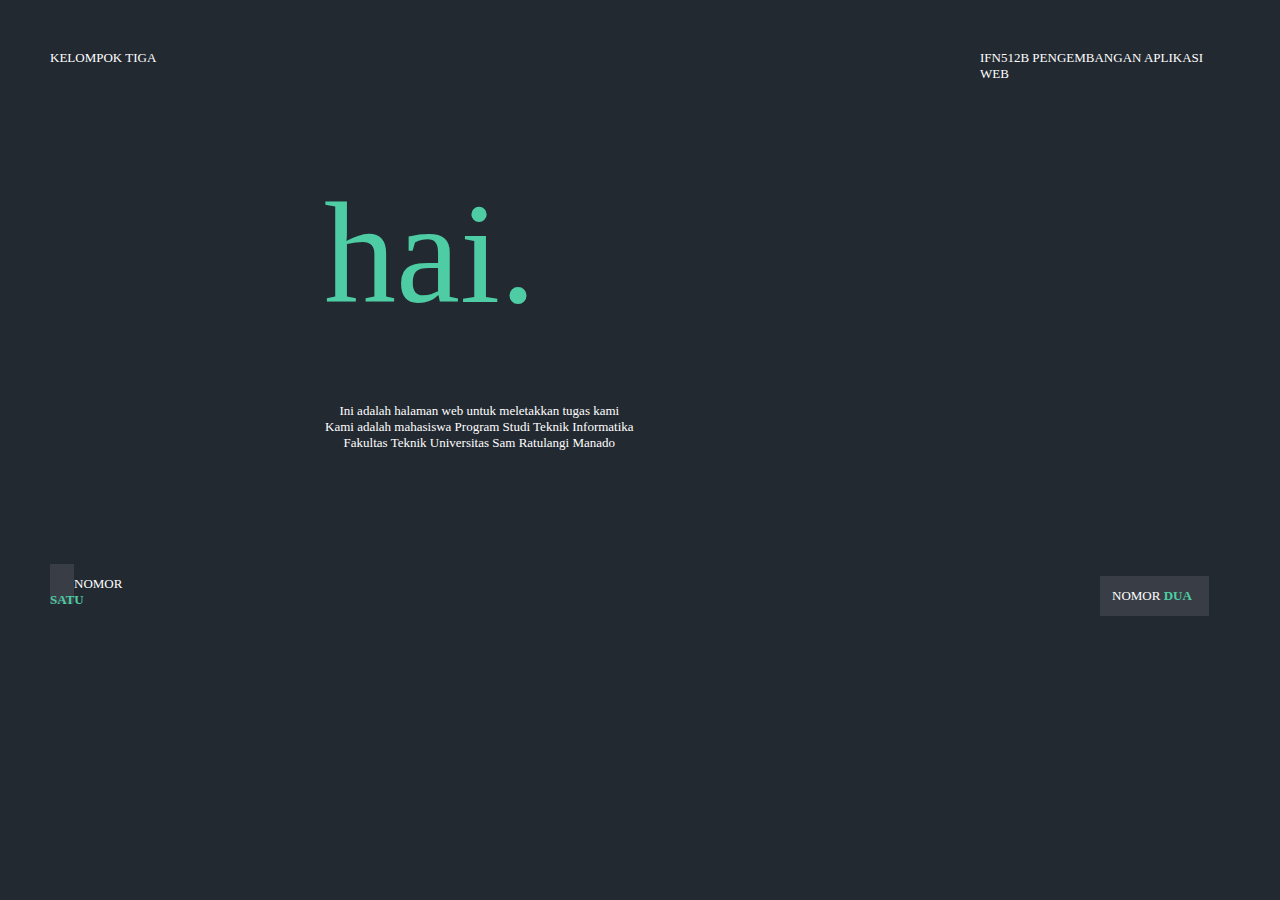
==== index.html @ 1acc6030 "push index" ====
<!DOCTYPE html>
<html>
    <head>
        <title>KELOMPOK III</title>
        <meta charset="utf-8">
        <link rel="stylesheet" type="text/css" href="css/style.css">
        <link href="https://fonts.googleapis.com/css2?family=Quicksand:wght@600&display=swap" rel="stylesheet">
    </head>
    <body>

        <header>
            <div class="member1">
                <p>KELOMPOK TIGA</p>
            </div>
            <div class="member2">
                <p>
                    IFN512B PENGEMBANGAN APLIKASI WEB
                </p>
            </div>
        </header>
        <main>
        <div class="utama">
            <div class="stengah1">
            <p class="judul">
                    hai.
            </p>
            </div>
            <div class="stengah2">
                <p class="isi">
                    Ini adalah halaman web untuk meletakkan tugas kami
                    <br>Kami adalah mahasiswa Program Studi Teknik Informatika
                    <br>Fakultas Teknik Universitas Sam Ratulangi Manado
                </p>
            </div>
        </div>
        </main>
        <footer>
            <div class="member3">
                <p class="nomor1"><a href=""></a>NOMOR <strong>SATU</strong></p>
            </div>
            <div class="member4">
                <p class="nomor2">NOMOR <strong>DUA</strong></P>
            </div>

        </footer>
    </body>
</html>
---- css/style.css ----
* {
    padding: 0;
    margin: 0;
    font-family: segoe UI Regular;
}

body{
    background: #232931;
}

header{
    height: 126px;
    
    
}

p {
    color: white;
    font-size: small;
}

.member1 {
    
    display: inline-block;
    height: 10px;
    width: 120px;
    padding-top: 50px;
    padding-bottom: 50px;
    padding-left: 50px;
    padding-right: 50px;
    float: left;
}

.member2 {
    float: right;
    
    display: inline-block;
    height: 10px;
    width: 250px;
    padding-top: 50px;
    padding-bottom: 50px;
    padding-left: 50px;
    padding-right: 50px;
    
}
.member3{
    float: left;
    
    display: inline-block;
    height: 10px;
    width: 100px;
    padding-top: 15px;
    padding-bottom: 50px;
    padding-right: 80px;
    padding-left: 50px;
}
.member3 a{
    
    width: 85px;
    padding-top: 12px;
    padding-bottom: 12px;
    padding-left: 12px;
    padding-right: 12px;
    background: #393E46;
}
strong{
    color: #4ECCA3;
}

.member4{
    float: right;
    
    height: 10px;
    width: 100px;
    padding-top: 15px;
    padding-bottom: 50px;
    padding-right: 80px;
    padding-left: 50px;
}
.nomor2{
    width: 85px;
    padding-top: 12px;
    padding-bottom: 12px;
    padding-left: 12px;
    padding-right: 12px;
    background: #393E46;
}
a{
    color: aliceblue;
    text-decoration: none;
    text-align: center;
    transition: .3s;
}

.utama{
    text-align: center;
    height: 435px;
}
.utama .stengah1{
    height: 217px;
}

.judul{
    color: #4ECCA3;
    padding-bottom: 30px;
    padding-top: 45px;
    padding-left: 30px;
    font-size: 900%;
    
    height: 135px;
    width: 800px;
    float: left;
}
.utama .stengah2{
    height: 217px;
}
.isi{
    height: 100px;
    padding-top: 60px;
    float: left;
    padding-left: 325px;
}

h1:hover{
    background-color: teal;
}


footer{
    height: 120px;
    
    
}
header div a:hover {
    color : rgb(0, 204, 255);
}

header div a{
    transition: .6s;
}

footer div a:hover{
    color: rgb(0, 204, 255);
}
footer div a{
    transition: .3s;
}
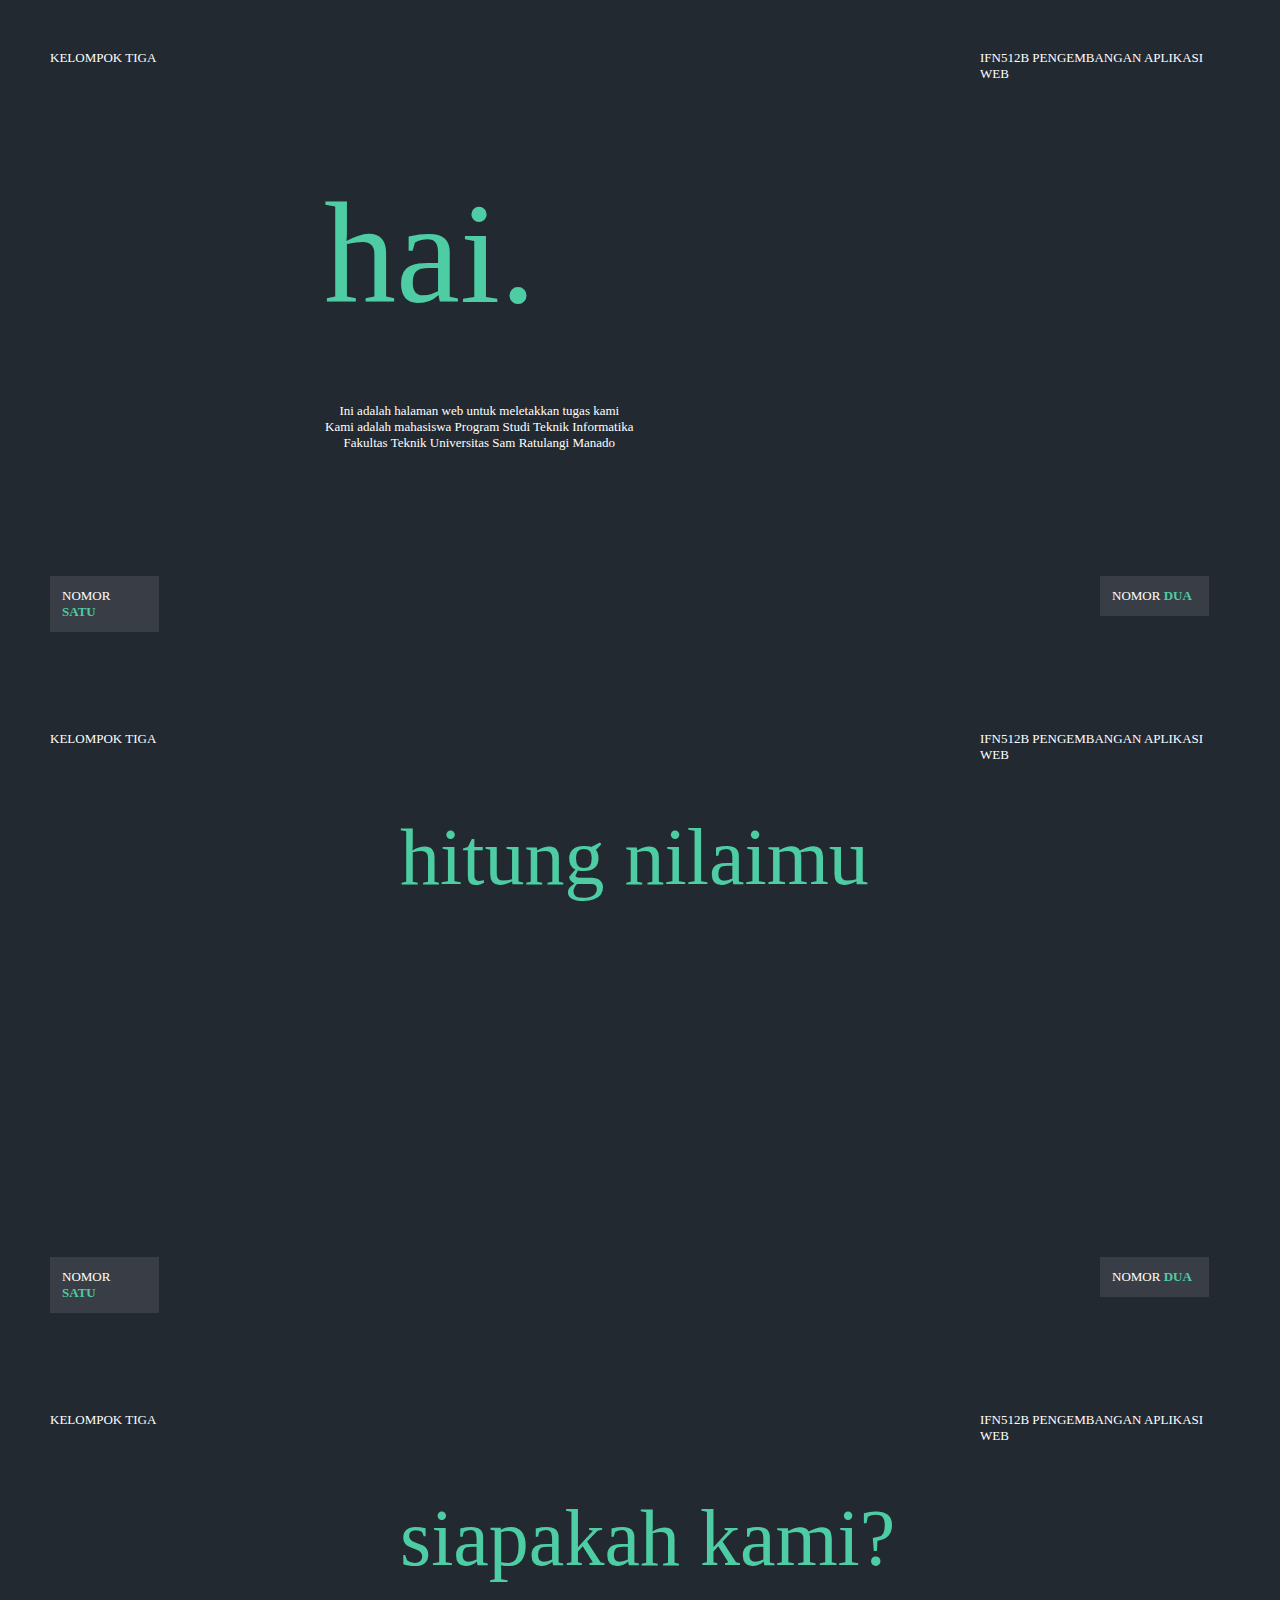
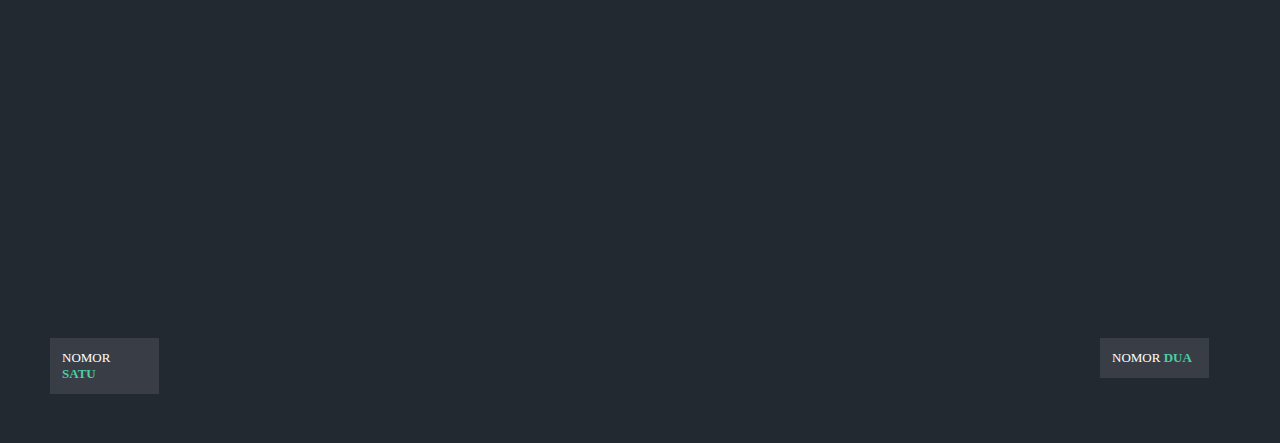
==== commit 28eada3b: "push html css" ====
--- a/index.html
+++ b/index.html
@@ -7,7 +7,7 @@
         <link href="https://fonts.googleapis.com/css2?family=Quicksand:wght@600&display=swap" rel="stylesheet">
     </head>
     <body>
-
+        <div class="halaman1">
         <header>
             <div class="member1">
                 <p>KELOMPOK TIGA</p>
@@ -36,12 +36,87 @@
         </main>
         <footer>
             <div class="member3">
-                <p class="nomor1"><a href=""></a>NOMOR <strong>SATU</strong></p>
+                <p class="nomor1">NOMOR <strong>SATU</strong></p>
             </div>
             <div class="member4">
                 <p class="nomor2">NOMOR <strong>DUA</strong></P>
             </div>
 
         </footer>
+        </div>
+        <div class="halaman2">
+            <header>
+                <div class="member1">
+                    <p>KELOMPOK TIGA</p>
+                </div>
+                <div class="member2">
+                    <p>
+                        IFN512B PENGEMBANGAN APLIKASI WEB
+                    </p>
+                </div>
+            </header>
+            <main>
+            <div class="utama">
+                <div class="stengah1">
+                <p class="judul2">
+                        hitung nilaimu
+                </p>
+                </div>
+                <div class="stengah2">
+                    <div class="isi">
+                    </div>
+                    <div class="isi2">
+                        <div class="isi21">
+                            
+                        </div>
+                    </div>
+                </div>
+            </div>
+            </main>
+            <footer>
+                <div class="member3">
+                    <p class="nomor1">NOMOR <strong>SATU</strong></p>
+                </div>
+                <div class="member4">
+                    <p class="nomor2">NOMOR <strong>DUA</strong></P>
+                </div>
+    
+            </footer>
+        </div>
+        <div class="halaman3">
+            <header>
+                <div class="member1">
+                    <p>KELOMPOK TIGA</p>
+                </div>
+                <div class="member2">
+                    <p>
+                        IFN512B PENGEMBANGAN APLIKASI WEB
+                    </p>
+                </div>
+            </header>
+            <main>
+            <div class="utama">
+                <div class="stengah11">
+                <p class="judul11">
+                        siapakah kami?
+                </p>
+                </div>
+                <div class="stengah2">
+                    
+                   
+                    </div>
+                </div>
+            </div>
+            </main>
+            <footer>
+                <div class="member3">
+                    <p class="nomor1">NOMOR <strong>SATU</strong></p>
+                </div>
+                <div class="member4">
+                    <p class="nomor2">NOMOR <strong>DUA</strong></P>
+                </div>
+    
+            </footer>
+        </div>
     </body>
 </html>--- a/css/style.css
+++ b/css/style.css
@@ -54,7 +54,7 @@
     padding-right: 80px;
     padding-left: 50px;
 }
-.member3 a{
+.nomor1 {
     
     width: 85px;
     padding-top: 12px;
@@ -85,6 +85,7 @@
     padding-right: 12px;
     background: #393E46;
 }
+
 a{
     color: aliceblue;
     text-decoration: none;
@@ -99,6 +100,20 @@
 .utama .stengah1{
     height: 217px;
 }
+.utama .stengah11{
+    height: 100px;
+}
+.judul11{
+    color: #4ECCA3;
+    padding-bottom: 30px;
+    padding-top: 5px;
+    padding-left: 400px;
+    font-size: 500%;
+    padding-right: 120px;
+    height: 135px;
+    
+    float: left;
+}
 
 .judul{
     color: #4ECCA3;
@@ -109,6 +124,17 @@
     
     height: 135px;
     width: 800px;
+    float: left;
+}
+.judul2{
+    color: #4ECCA3;
+    padding-bottom: 30px;
+    padding-top: 5px;
+    padding-left: 400px;
+    font-size: 500%;
+    padding-right: 120px;
+    height: 135px;
+    
     float: left;
 }
 .utama .stengah2{
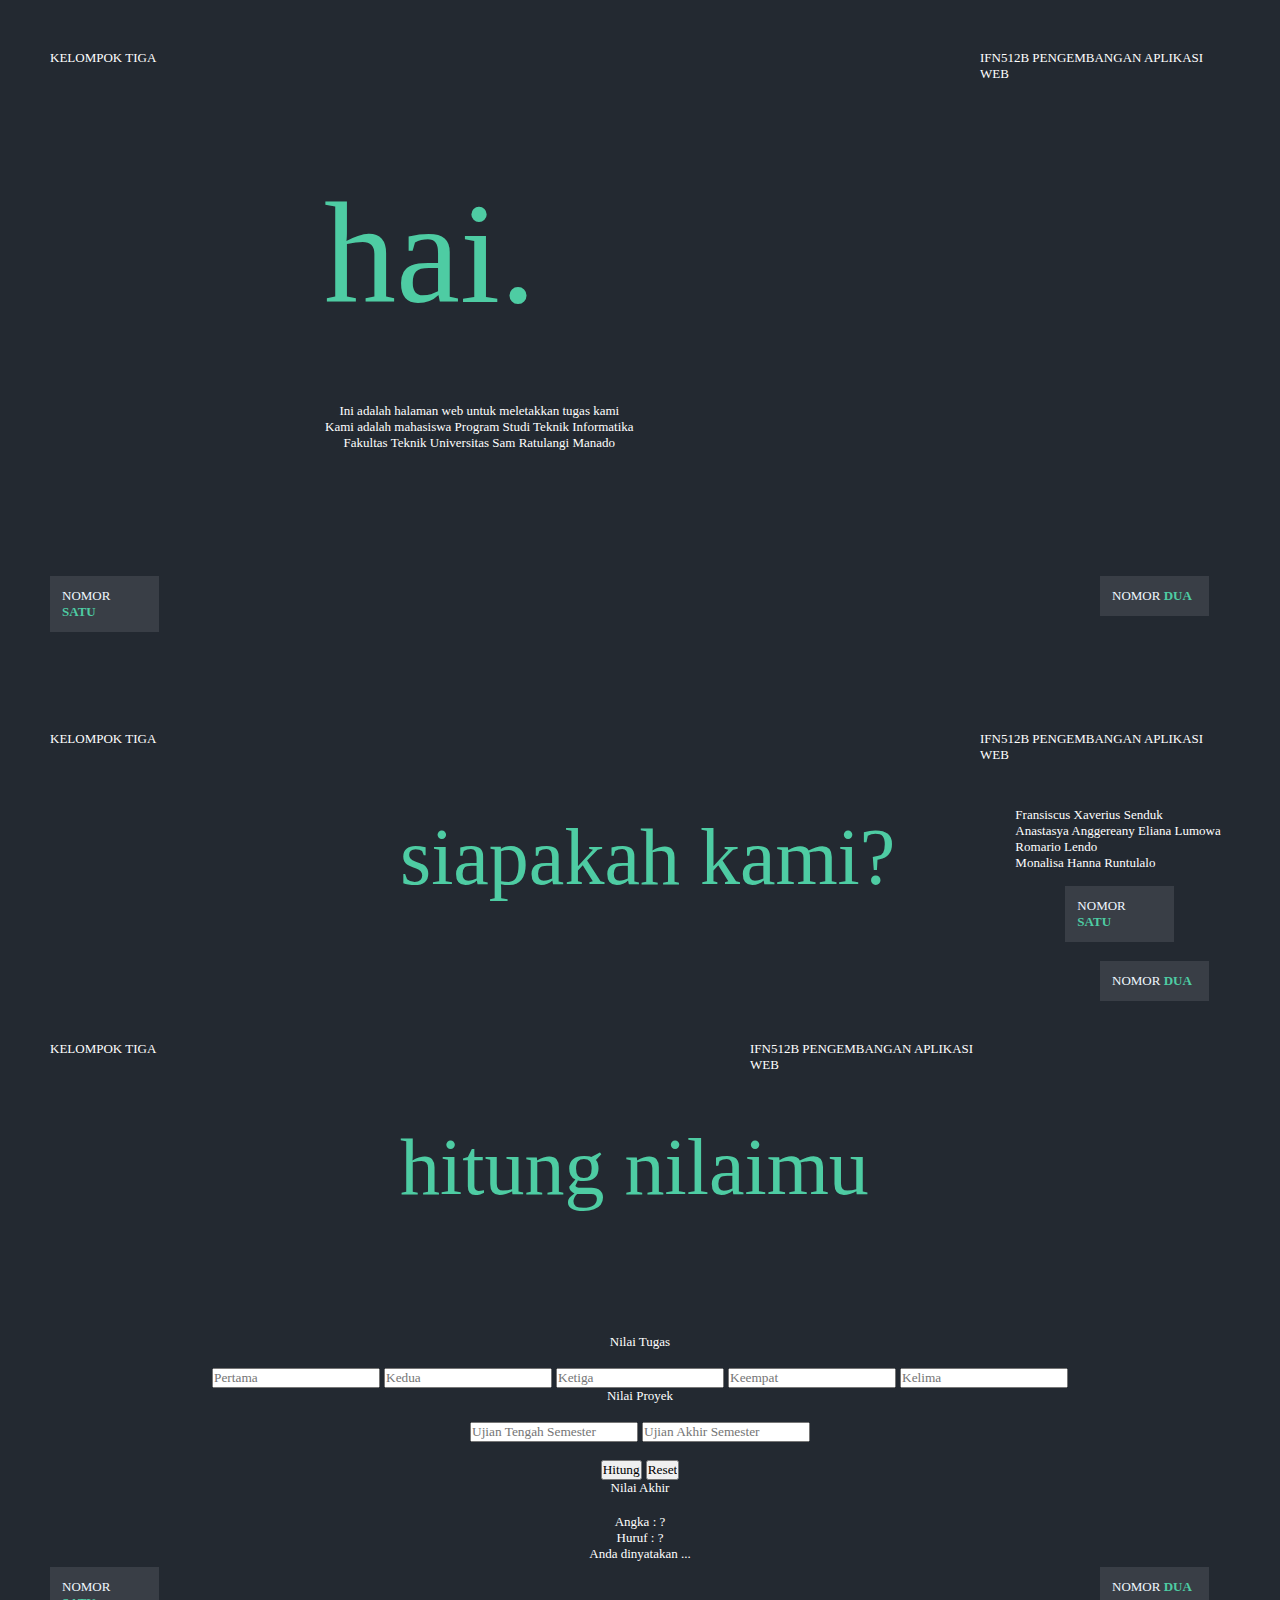
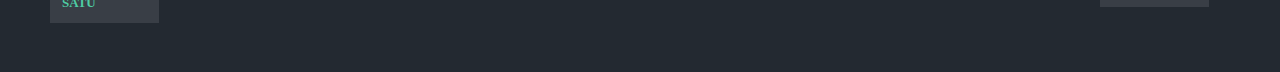
==== commit 15345c4b: "Fitur dilengkapi + form ditambahkan" ====
--- a/index.html
+++ b/index.html
@@ -1,10 +1,8 @@
-<!DOCTYPE html>
 <html>
     <head>
-        <title>KELOMPOK III</title>
+        <title>Kelompok 3 - IFN512B</title>
         <meta charset="utf-8">
         <link rel="stylesheet" type="text/css" href="css/style.css">
-        <link href="https://fonts.googleapis.com/css2?family=Quicksand:wght@600&display=swap" rel="stylesheet">
     </head>
     <body>
         <div class="halaman1">
@@ -36,15 +34,16 @@
         </main>
         <footer>
             <div class="member3">
-                <p class="nomor1">NOMOR <strong>SATU</strong></p>
+                <p class="nomor1"><a href="#nomorsatu">NOMOR <strong>SATU</strong></a></p>
             </div>
             <div class="member4">
-                <p class="nomor2">NOMOR <strong>DUA</strong></P>
+                <p class="nomor2"><a href="#nomordua">NOMOR <strong>DUA</strong></a></P>
             </div>
 
         </footer>
         </div>
-        <div class="halaman2">
+        
+        <div id="nomorsatu">
             <header>
                 <div class="member1">
                     <p>KELOMPOK TIGA</p>
@@ -56,34 +55,31 @@
                 </div>
             </header>
             <main>
-            <div class="utama">
-                <div class="stengah1">
-                <p class="judul2">
-                        hitung nilaimu
-                </p>
-                </div>
-                <div class="stengah2">
-                    <div class="isi">
+                <div class="utama3">
+                    <div class="stengah11">
+                        <p class="judul11">
+                        siapakah kami?
+                        </p>
                     </div>
-                    <div class="isi2">
-                        <div class="isi21">
-                            
+                    <div class="stengah2">
+                        <div class="container1">
+                            <p id="namamhs">
+                            </p>
                         </div>
                     </div>
                 </div>
-            </div>
             </main>
-            <footer>
+            <footer class="hal3">
                 <div class="member3">
-                    <p class="nomor1">NOMOR <strong>SATU</strong></p>
+                    <p class="nomor1"><a href="">NOMOR <strong>SATU</strong></a></p>
                 </div>
                 <div class="member4">
-                    <p class="nomor2">NOMOR <strong>DUA</strong></P>
-                </div>
-    
+                    <p class="nomor2"><a href="#nomordua">NOMOR <strong>DUA</strong></a></P>
+                </div>
             </footer>
         </div>
-        <div class="halaman3">
+
+        <div id="nomordua">
             <header>
                 <div class="member1">
                     <p>KELOMPOK TIGA</p>
@@ -96,27 +92,126 @@
             </header>
             <main>
             <div class="utama">
-                <div class="stengah11">
-                <p class="judul11">
-                        siapakah kami?
-                </p>
+                <div class="stengah1">
+                    <p class="judul2">
+                        hitung nilaimu
+                    </p>
                 </div>
                 <div class="stengah2">
-                    
-                   
+                    <div class="isinilai">
+                        <div class="card">
+                            <p>Nilai Tugas</p> <br>
+                            <form action="" id="ftugas">
+                                <input type="text" name="" id="tugas1" placeholder="Pertama">
+                                <input type="text" name="" id="tugas2" placeholder="Kedua">
+                                <input type="text" name="" id="tugas3" placeholder="Ketiga">
+                                <input type="text" name="" id="tugas4" placeholder="Keempat">
+                                <input type="text" name="" id="tugas5" placeholder="Kelima">
+                            </form>
+                        </div>
+                        <div class="card">
+                            <p>Nilai Proyek</p> <br>
+                            <form action="" id="fproyek">
+                                <input type="text" name="" id="uts" placeholder="Ujian Tengah Semester">
+                                <input type="text" name="" id="uas" placeholder="Ujian Akhir Semester"> <br><br>
+                                <input type="button" value="Hitung" onclick="hitung()">
+                                <input type="button" value="Reset" onclick="resetForm()">
+                            </form>
+                        </div>
+                        <div class="card">
+                            <div class="nilai">
+                                <p>Nilai Akhir</p> <br>
+                                <p id="nangka">Angka : ?</p>
+                                <p id="nhuruf">Huruf : ?</p>
+                                <p id="kelulusan">Anda dinyatakan ...</p>
+                            </div>
+                        </div>
                     </div>
                 </div>
             </div>
             </main>
             <footer>
                 <div class="member3">
-                    <p class="nomor1">NOMOR <strong>SATU</strong></p>
+                    <p class="nomor1"><a href="#nomorsatu">NOMOR <strong>SATU</strong></a></p>
                 </div>
                 <div class="member4">
-                    <p class="nomor2">NOMOR <strong>DUA</strong></P>
+                    <p class="nomor2"><a href="">NOMOR <strong>DUA</strong></a></P>
                 </div>
     
             </footer>
         </div>
     </body>
-</html>+</html>
+<script>
+    /* Nomor satu */
+    var nama = ["Fransiscus Xaverius Senduk", "Anastasya Anggereany Eliana Lumowa", "Romario Lendo", "Monalisa Hanna Runtulalo"]
+    nama.forEach(printNama);
+
+    function printNama(item) {
+        document.getElementById("namamhs").innerHTML += item + "<br>";
+    }
+
+    /* Nomor dua */
+    function hitung() {
+        var Tugas1 = parseFloat(document.getElementById("tugas1").value);
+        if(isNaN(Tugas1)) Tugas1=0.0;
+        var Tugas2 = parseFloat(document.getElementById("tugas2").value);
+        if(isNaN(Tugas2)) Tugas2=0.0;
+        var Tugas3 = parseFloat(document.getElementById("tugas3").value)
+        if(isNaN(Tugas3)) Tugas3=0.0;
+        var Tugas4 = parseFloat(document.getElementById("tugas4").value);
+        if(isNaN(Tugas4)) Tugas4=0.0;
+        var Tugas5 = parseFloat(document.getElementById("tugas5").value);
+        if(isNaN(Tugas5)) Tugas5=0.0;
+        var ProyekUTS = parseFloat(document.getElementById("uts").value);
+        if(isNaN(ProyekUTS)) ProyekUTS=0.0;
+        var ProyekUAS = parseFloat(document.getElementById("uas").value);
+        if(isNaN(ProyekUAS)) ProyekUAS=0.0;
+
+        var tugas = (Tugas1 + Tugas2 + Tugas3 + Tugas4 + Tugas5) * 0.1;
+        var puts = ProyekUTS * 0.25;
+        var puas = ProyekUAS * 0.25;
+
+        var nilaiTotal = tugas + puts + puas;
+
+        var hasil = 'A';
+        if (nilaiTotal >= 80) {
+            hasil = 'A';
+        } 
+        else if (nilaiTotal >= 76 && nilaiTotal < 80) {
+            hasil = 'B+';
+        } 
+        else if (nilaiTotal >= 70 && nilaiTotal < 76) {
+            hasil = 'B';
+        } 
+        else if (nilaiTotal >= 65 && nilaiTotal < 70) {
+            hasil = 'C+';
+        } 
+        else if (nilaiTotal >= 60 && nilaiTotal < 65) {
+            hasil = 'C';
+        }
+        else if (nilaiTotal >= 50 && nilaiTotal < 60) {
+            hasil = 'D';
+        }
+        else {
+            hasil = 'E';
+        }
+        
+        var ket = 'LULUS';
+        if (nilaiTotal >= 60) {
+            ket = 'LULUS';
+        }
+        else {
+            ket = 'TIDAK LULUS';
+        }
+
+        document.getElementById("nangka").innerHTML = 'Angka : '+nilaiTotal;
+        document.getElementById("nhuruf").innerHTML = 'Huruf : '+hasil;
+        document.getElementById("kelulusan").innerHTML = 'Anda dinyatakan : '+ket;
+    }
+
+    function resetForm() {
+        document.getElementById("ftugas").reset();
+        document.getElementById("fproyek").reset();
+    }
+</script>